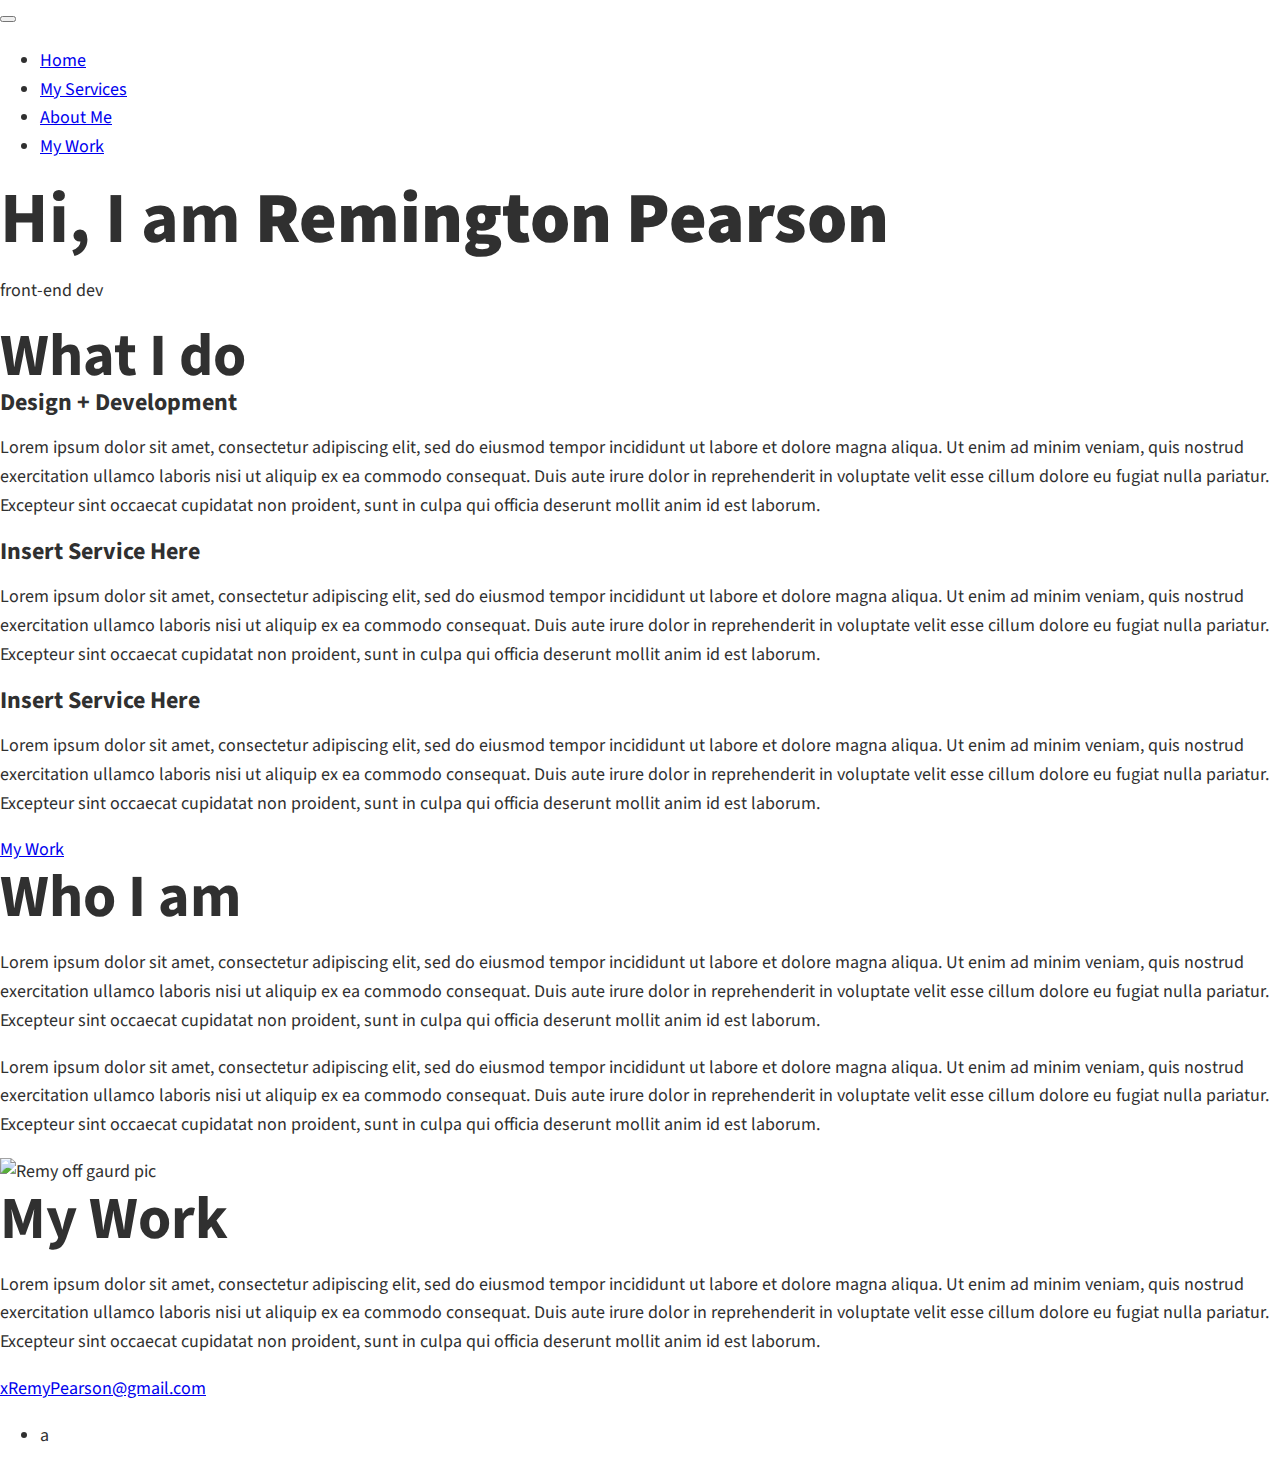
==== home.html @ 5f8028c1 "Setting up custom properties and general styles" ====
<!DOCTYPE html>
<html lang="en">
    <head>
        <meta charset="UTF-8">
        <meta name="viewport" content="width=device-width, initial-scale=1.0">
        <title>DevRemy Portfolio Website</title>
        <link rel="stylesheet" href="https://cdnjs.cloudflare.com/ajax/libs/normalize/7.0.0/normalize.min.css">
        <link rel="stylesheet" href="https://cdnjs.cloudflare.com/ajax/libs/font-awesome/5.11.2/css/all.css" intergrity="sha256-46qynGAkLSFpVbEBog43gvNhfr0j+BmwXdxFgVK/Kvc=" crossorigin="anonymous" />

        <link rel="preconnect" href="https://fonts.googleapis.com">
        <link rel="preconnect" href="https://fonts.gstatic.com" crossorigin>
        <link href="https://fonts.googleapis.com/css2?family=Source+Sans+Pro:wght@300&display=swap" rel="stylesheet">

        <link rel="stylesheet" href="css/styles.css">

    </head>
    <body>
        <header>
            <div class="logo">
                <img src="#" alt="">
            </div>
            <button class="nav-toggle" aria-label="toggle navigation">
                <span class="hamburger"></span>
            </button>
            <nav class="nav">
                <ul class="nav_list">
                    <li class="nav_item"><a href="#home" class="nav_link">Home</a></li>
                    <li class="nav_item"><a href="#services" class="nav_link">My Services</a></li>
                    <li class="nav_item"><a href="#about" class="nav_link">About Me</a></li>
                    <li class="nav_item"><a href="#work" class="nav_link">My Work</a></li>
                </ul>
            </nav>
        </header>

        <!-- Introduction -->
        <section class="intro" id="home">
            <h1 class="section_title section_title-intro">
                Hi, I am <strong>Remington Pearson</strong>
            </h1>
            <p class="section_subtitle-intro">front-end dev</p>
            <img src="#" alt="">
        </section>


        <!-- My Services -->
        <section class="services" id="services">
            <h2 class="section_title-services"> What I do</h2>
            <div class="services">
                <div class="service">
                    <h3>Design + Development</h3>
                    <p>Lorem ipsum dolor sit amet, consectetur adipiscing elit, sed do eiusmod tempor incididunt ut labore et dolore magna aliqua. Ut enim ad minim veniam, quis nostrud exercitation ullamco laboris nisi ut aliquip ex ea commodo consequat. Duis aute irure dolor in reprehenderit in voluptate velit esse cillum dolore eu fugiat nulla pariatur. Excepteur sint occaecat cupidatat non proident, sunt in culpa qui officia deserunt mollit anim id est laborum.</p>
                </div> <!-- / service -->

                <div class="service">
                    <h3>Insert Service Here</h3>
                    <p>Lorem ipsum dolor sit amet, consectetur adipiscing elit, sed do eiusmod tempor incididunt ut labore et dolore magna aliqua. Ut enim ad minim veniam, quis nostrud exercitation ullamco laboris nisi ut aliquip ex ea commodo consequat. Duis aute irure dolor in reprehenderit in voluptate velit esse cillum dolore eu fugiat nulla pariatur. Excepteur sint occaecat cupidatat non proident, sunt in culpa qui officia deserunt mollit anim id est laborum.</p>
                </div> <!-- / service -->

                <div class="service">
                    <h3>Insert Service Here</h3>
                    <p>Lorem ipsum dolor sit amet, consectetur adipiscing elit, sed do eiusmod tempor incididunt ut labore et dolore magna aliqua. Ut enim ad minim veniam, quis nostrud exercitation ullamco laboris nisi ut aliquip ex ea commodo consequat. Duis aute irure dolor in reprehenderit in voluptate velit esse cillum dolore eu fugiat nulla pariatur. Excepteur sint occaecat cupidatat non proident, sunt in culpa qui officia deserunt mollit anim id est laborum.</p>
                </div> <!-- / service -->
            </div> <!-- / services -->

            <a href="#work" class="btn">My Work</a>
        </section>


        <!-- About Me -->
        <section class="about-me" id="about">
            <h2 class="section_title-about">Who I am</h2>
            <p class="section_subtitle-about"></p>

            <div class="about-me_body">
                <p>Lorem ipsum dolor sit amet, consectetur adipiscing elit, sed do eiusmod tempor incididunt ut labore et dolore magna aliqua. Ut enim ad minim veniam, quis nostrud exercitation ullamco laboris nisi ut aliquip ex ea commodo consequat. Duis aute irure dolor in reprehenderit in voluptate velit esse cillum dolore eu fugiat nulla pariatur. Excepteur sint occaecat cupidatat non proident, sunt in culpa qui officia deserunt mollit anim id est laborum.</p>
                <p>Lorem ipsum dolor sit amet, consectetur adipiscing elit, sed do eiusmod tempor incididunt ut labore et dolore magna aliqua. Ut enim ad minim veniam, quis nostrud exercitation ullamco laboris nisi ut aliquip ex ea commodo consequat. Duis aute irure dolor in reprehenderit in voluptate velit esse cillum dolore eu fugiat nulla pariatur. Excepteur sint occaecat cupidatat non proident, sunt in culpa qui officia deserunt mollit anim id est laborum.</p>
            </div>

            <img src="#" alt="Remy off gaurd pic">
        </section>


        <!-- My Work-->
        <section class="my-work" id="work">
            <h2 class="section_title">My Work</h2>
            <p class="section_subtitle">Lorem ipsum dolor sit amet, consectetur adipiscing elit, sed do eiusmod tempor incididunt ut labore et dolore magna aliqua. Ut enim ad minim veniam, quis nostrud exercitation ullamco laboris nisi ut aliquip ex ea commodo consequat. Duis aute irure dolor in reprehenderit in voluptate velit esse cillum dolore eu fugiat nulla pariatur. Excepteur sint occaecat cupidatat non proident, sunt in culpa qui officia deserunt mollit anim id est laborum.</p>

            <div class="portfolio">
                <!-- Portfolio Item 01-->
                <a href="#" class="portfolio_item">
                    <img src="#" alt="" class="portfolio_img">
                </a>

                <!-- Portfolio Item 02-->
                <a href="#" class="portfolio_item">
                    <img src="#" alt="" class="portfolio_img">
                </a>

                <!-- Portfolio Item 03-->
                <a href="#" class="portfolio_item">
                    <img src="#" alt="" class="portfolio_img">
                </a>

                <!-- Portfolio Item 04-->
                <a href="#" class="portfolio_item">
                    <img src="#" alt="" class="portfolio_img">
                </a>

                <!-- Portfolio Item 03-->
                <a href="#" class="portfolio_item">
                    <img src="#" alt="" class="portfolio_img">
                </a>

                <!-- Portfolio Item 04-->
                <a href="#" class="portfolio_item">
                    <img src="#" alt="" class="portfolio_img">
                </a>

                <!-- Portfolio Item 05-->
                <a href="#" class="portfolio_item">
                    <img src="#" alt="" class="portfolio_img">
                </a>

                <!-- Portfolio Item 06-->
                <a href="#" class="portfolio_item">
                    <img src="#" alt="" class="portfolio_img">
                </a>

                <!-- Portfolio Item 07-->
                <a href="#" class="portfolio_item">
                    <img src="#" alt="" class="portfolio_img">
                </a>

                <!-- Portfolio Item 08-->
                <a href="#" class="portfolio_item">
                    <img src="#" alt="" class="portfolio_img">
                </a>

                <!-- Portfolio Item 09-->
                <a href="#" class="portfolio_item">
                    <img src="#" alt="" class="portfolio_img">
                </a>

                <!-- Portfolio Item 10-->
                <a href="#" class="portfolio_item">
                    <img src="#" alt="" class="portfolio_img">
                </a>
            </div>
        </section>


        <footer>
            <a href="mailto:xRemyPearson@gmail.com" class="footer_link">xRemyPearson@gmail.com</a>
            <ul class="social-list">
                <li class="social-list_item"><a class="social-list_link" href="https://github.com"></a>a</li>
            </ul>
        </footer>


    </body>
</html>
---- css/styles.css ----
*,
*::before,
*::after{
    box-sizing: border-box;
}


/* Custom Properties */
:root {
    --ff-primary: 'Source Sans Pro', sans-serif;
    --ff-secondary: 'Source Code Pro', monospace;

    --fw-reg: 300;
    --fw-bold: 900;

    --clr-light: #fff;
    --clr-dark: #303030;
    --clr-accent: #16e0bd;

    --fs-h1:3rem;
    --fs-h2: 2.25rem;
    --fs-h3: 1.25rem;
    --fs-body: 1rem;
}

@media (min-width: 800px) {
    :root {
        --fs-h1: 4.5rem;
        --fs-h2: 3.75rem;
        --fs-h3: 1.5rem;
        --fs-body: 1.125rem;

    }
}

/* General Styles */

body { 
    background: var(--clr-light);
    color: var(--clr-dark);
    margin: 0;
    font-family: var(--ff-primary);
    font-size: var(--fs-body);
    line-height: 1.6;
}

img {
    display: block;
    max-width: 100%;
}

/* Typography */

h1,
h2,
h3 {
    line-height: 1.1;
    margin: 0;
}

h1 { font-size: var(--fs-h1) }
h2 { font-size: var(--fs-h2) }
h3 { font-size: var(--fs-h3) }
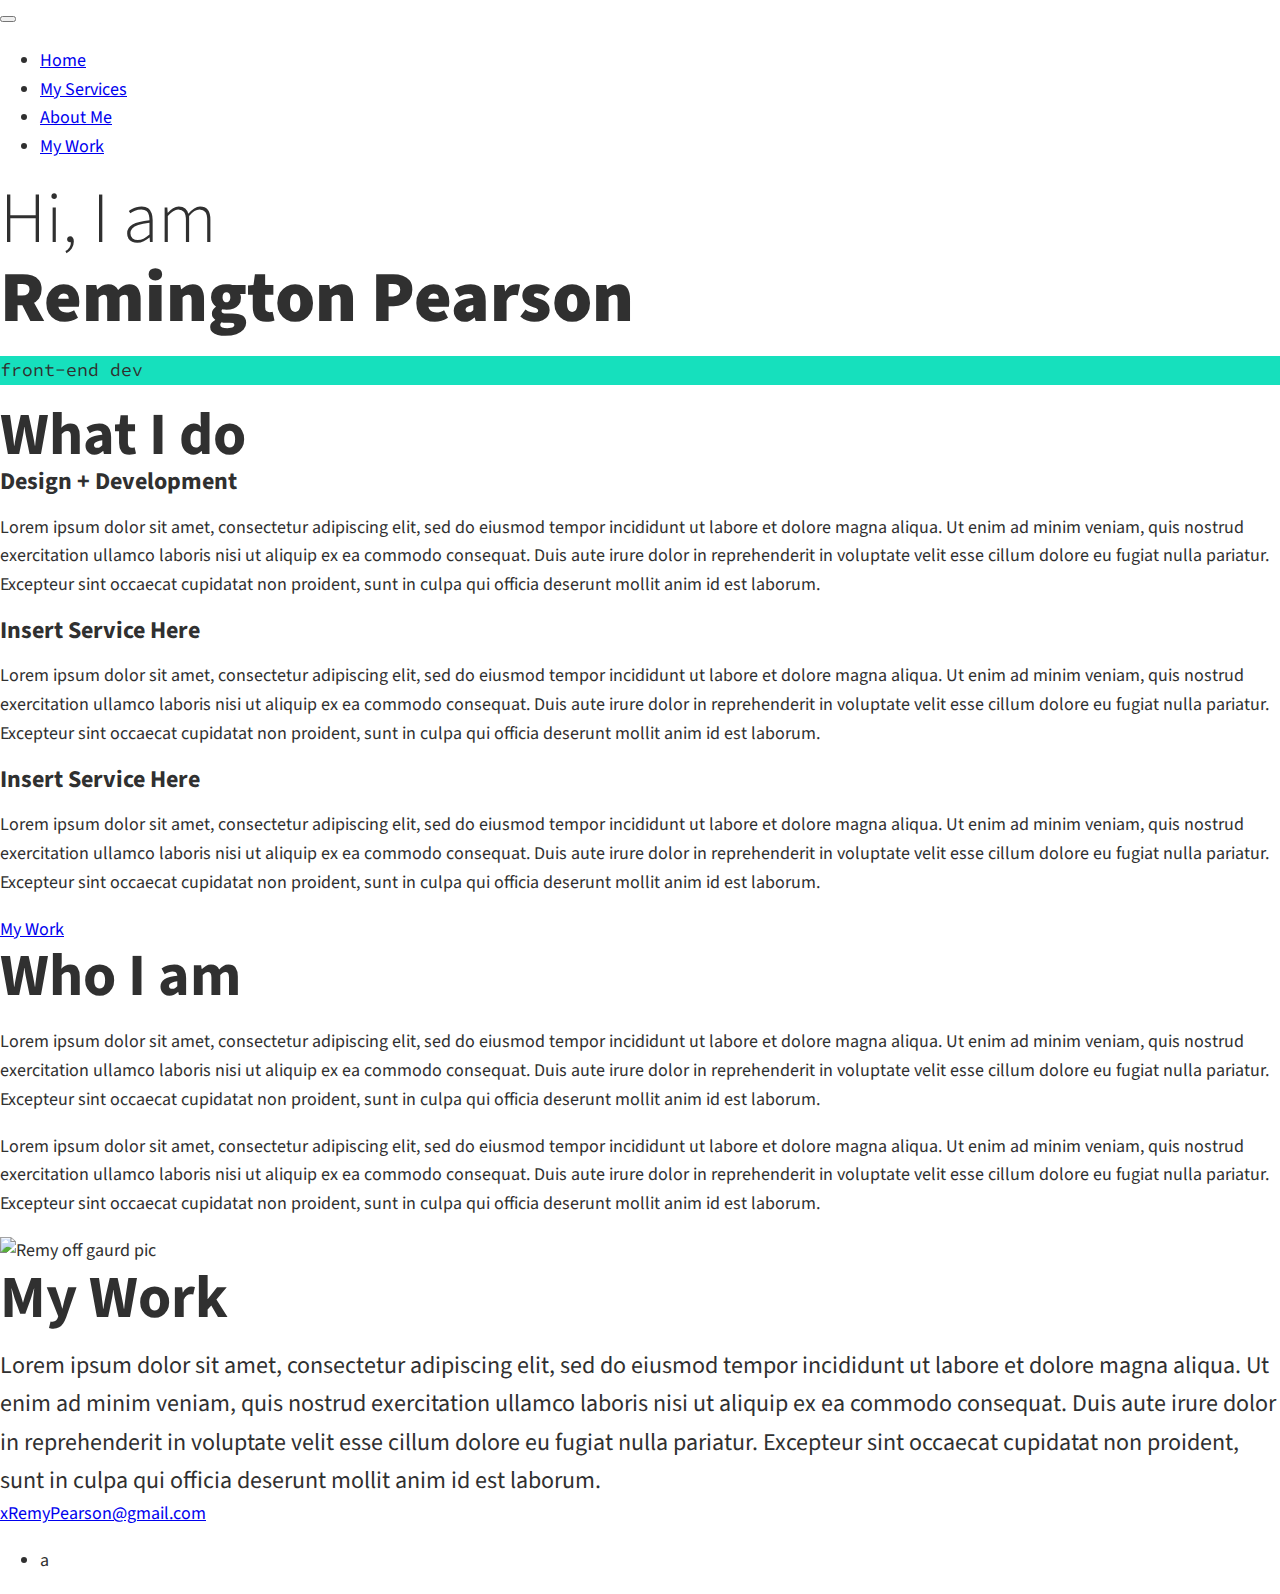
==== commit b41fff4e: "Styling the titles and subtitles" ====
--- a/home.html
+++ b/home.html
@@ -9,7 +9,7 @@
 
         <link rel="preconnect" href="https://fonts.googleapis.com">
         <link rel="preconnect" href="https://fonts.gstatic.com" crossorigin>
-        <link href="https://fonts.googleapis.com/css2?family=Source+Sans+Pro:wght@300&display=swap" rel="stylesheet">
+        <link href="https://fonts.googleapis.com/css2?family=Source+Code+Pro:400,900|Source+Sans+Pro:300,900&display=swap" rel="stylesheet">
 
         <link rel="stylesheet" href="css/styles.css">
 
--- a/css/styles.css
+++ b/css/styles.css
@@ -49,6 +49,11 @@
     max-width: 100%;
 }
 
+strong { 
+    font-weight: var(--fw-bold); 
+}
+
+
 /* Typography */
 
 h1,
@@ -60,4 +65,28 @@
 
 h1 { font-size: var(--fs-h1) }
 h2 { font-size: var(--fs-h2) }
-h3 { font-size: var(--fs-h3) }+h3 { font-size: var(--fs-h3) }
+
+
+.section_title {
+    margin-bottom: .25em;
+}
+
+.section_title-intro {
+    font-weight: var(--fw-reg);
+}
+
+.section_title-intro strong {
+    display: block;
+}
+
+.section_subtitle {
+    margin: 0;
+    font-size: var(--fs-h3);
+}
+
+.section_subtitle-intro,
+.section_subtitle-about {
+    background: var(--clr-accent);
+    font-family: var(--ff-secondary);
+}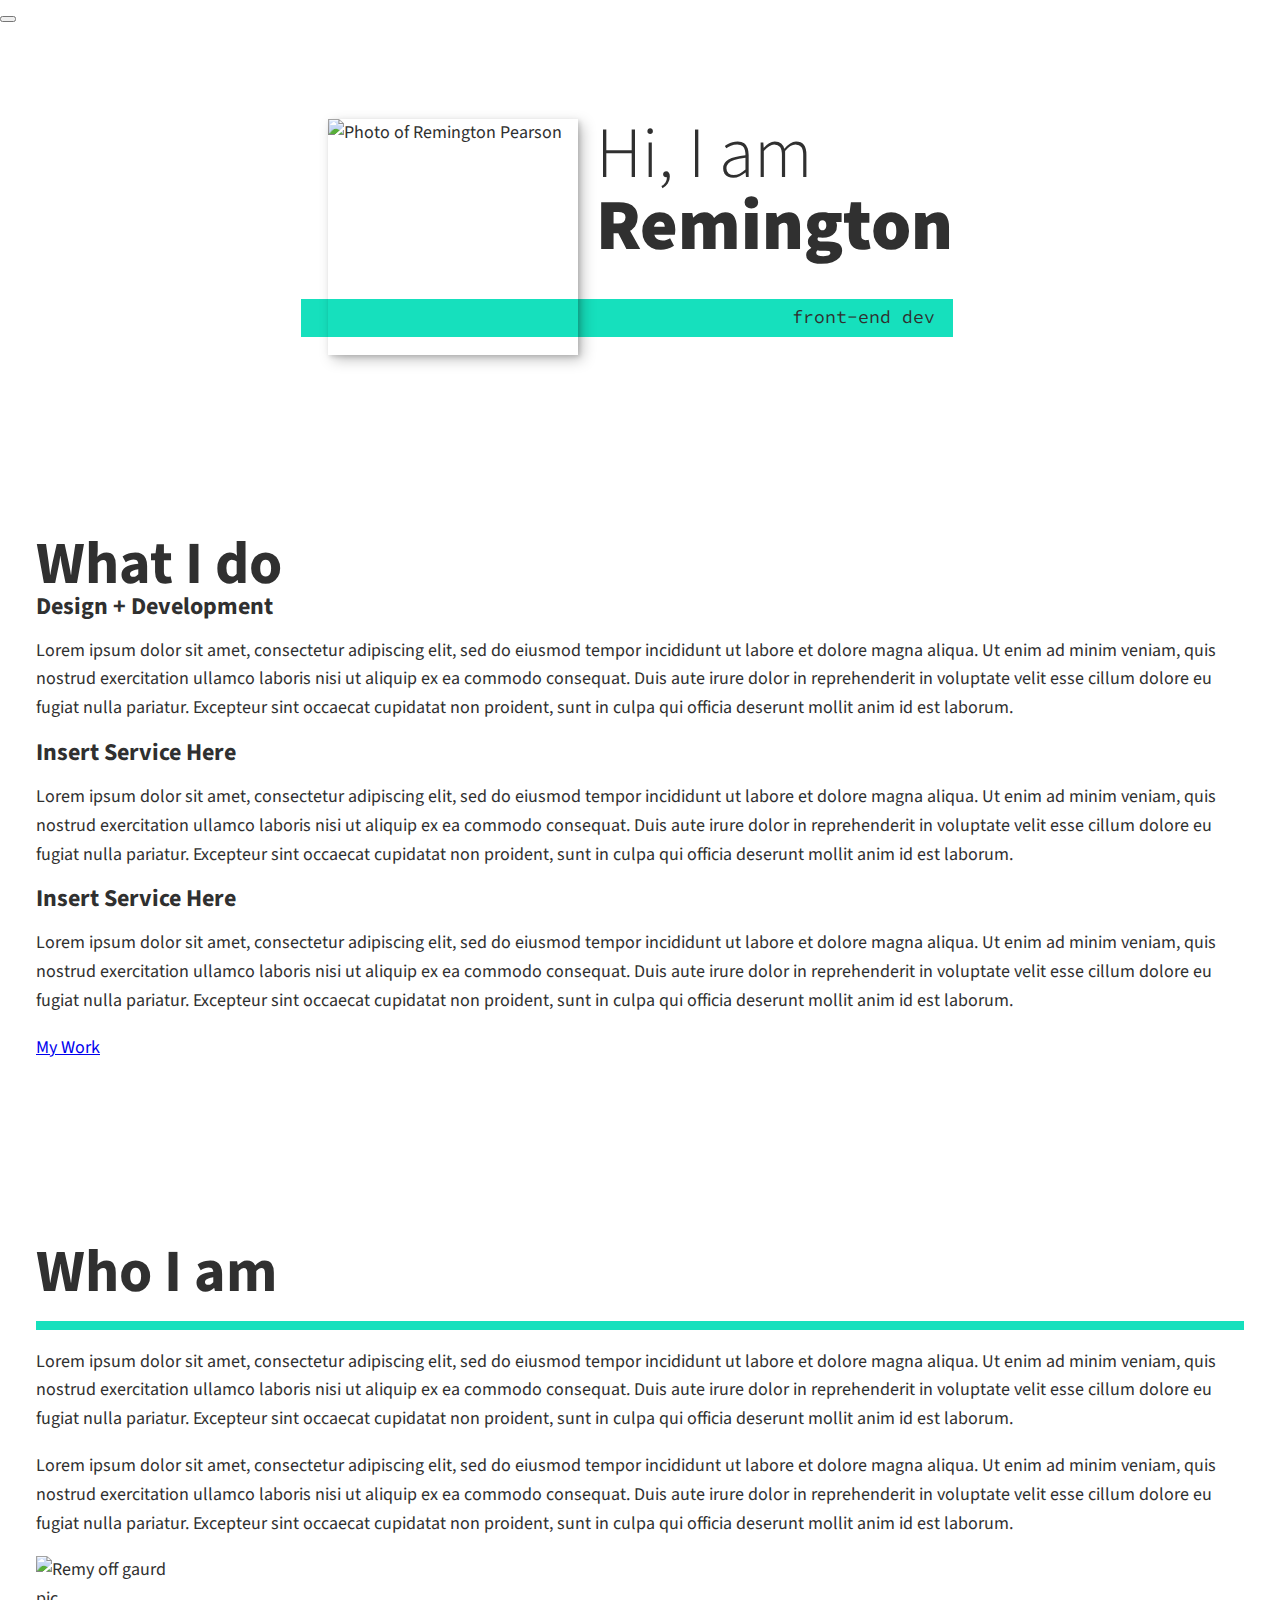
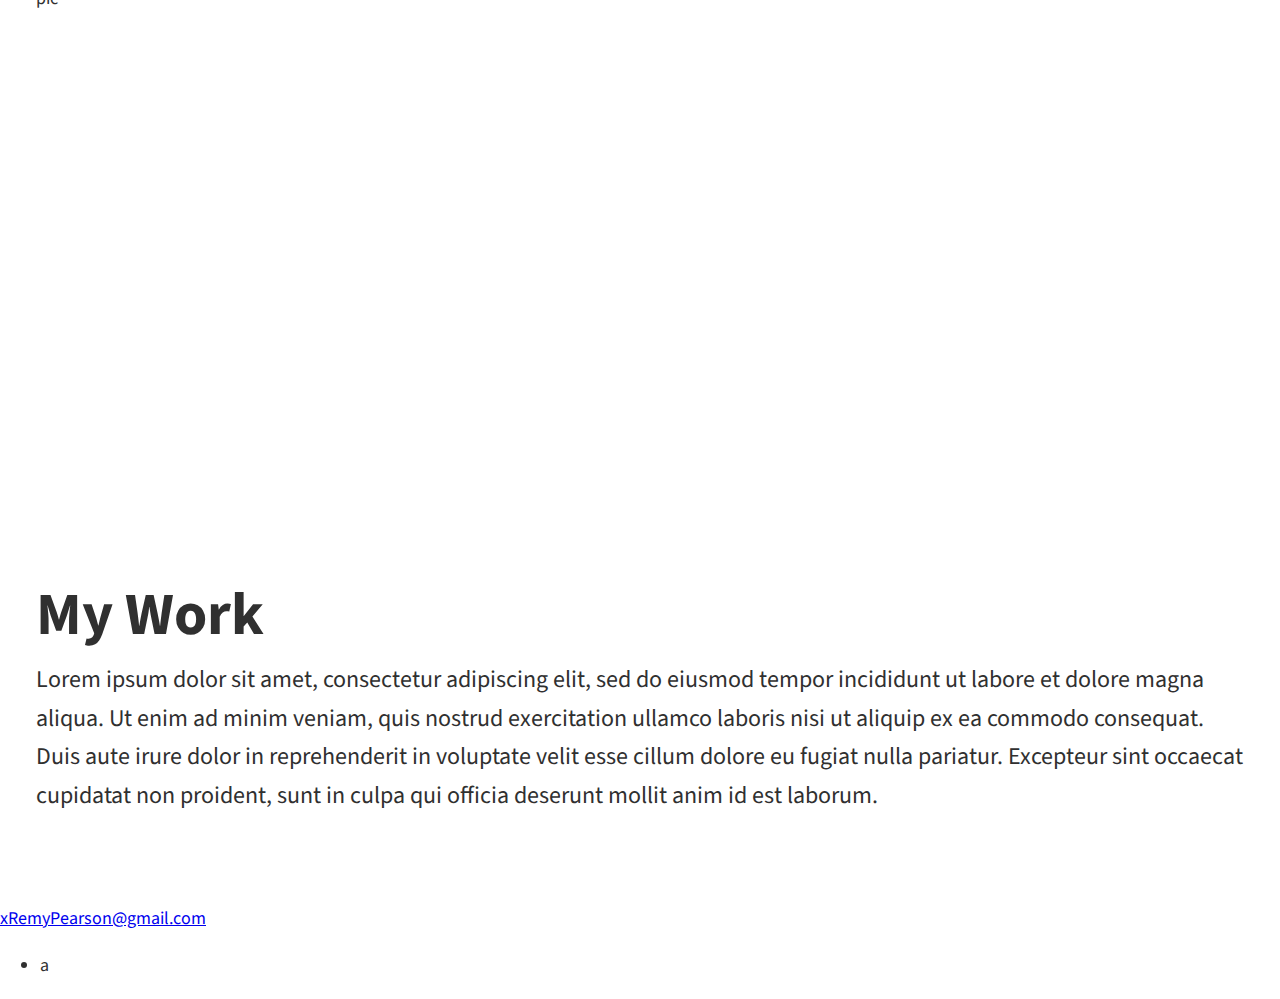
==== commit 8002d761: "Set up the intro section. Added some assets (pictures)" ====
--- a/home.html
+++ b/home.html
@@ -35,10 +35,10 @@
         <!-- Introduction -->
         <section class="intro" id="home">
             <h1 class="section_title section_title-intro">
-                Hi, I am <strong>Remington Pearson</strong>
+                Hi, I am <strong>Remington</strong>
             </h1>
             <p class="section_subtitle-intro">front-end dev</p>
-            <img src="#" alt="">
+            <img class="intro_img" src="C:\Users\Phyli\OneDrive\Desktop\myPortfolio\portfolioWebsite\assets\IMG_5580_cropped.JPG" alt="Photo of Remington Pearson">
         </section>
 
 
@@ -76,7 +76,7 @@
                 <p>Lorem ipsum dolor sit amet, consectetur adipiscing elit, sed do eiusmod tempor incididunt ut labore et dolore magna aliqua. Ut enim ad minim veniam, quis nostrud exercitation ullamco laboris nisi ut aliquip ex ea commodo consequat. Duis aute irure dolor in reprehenderit in voluptate velit esse cillum dolore eu fugiat nulla pariatur. Excepteur sint occaecat cupidatat non proident, sunt in culpa qui officia deserunt mollit anim id est laborum.</p>
             </div>
 
-            <img src="#" alt="Remy off gaurd pic">
+            <img src="C:\Users\Phyli\OneDrive\Desktop\myPortfolio\portfolioWebsite\assets\IMG_5581.JPG" height="450" width="150" alt="Remy off gaurd pic">
         </section>
 
 
--- a/css/styles.css
+++ b/css/styles.css
@@ -17,10 +17,13 @@
     --clr-dark: #303030;
     --clr-accent: #16e0bd;
 
-    --fs-h1:3rem;
+    --fs-h1: 3rem;
     --fs-h2: 2.25rem;
     --fs-h3: 1.25rem;
     --fs-body: 1rem;
+
+    --bs: 0.25em 0.25em 0.75em rgba(0,0,0,.25),
+    0.125em 0.125em 0.25em rgba(0,0,0,.15);
 }
 
 @media (min-width: 800px) {
@@ -44,9 +47,15 @@
     line-height: 1.6;
 }
 
+section {
+    padding: 5em 2em;
+}
+
 img {
     display: block;
     max-width: 100%;
+    position: relative;
+    z-index: 2;
 }
 
 strong { 
@@ -59,7 +68,7 @@
 h1,
 h2,
 h3 {
-    line-height: 1.1;
+    line-height: 1;
     margin: 0;
 }
 
@@ -88,5 +97,53 @@
 .section_subtitle-intro,
 .section_subtitle-about {
     background: var(--clr-accent);
+    padding: .25em 1em;
     font-family: var(--ff-secondary);
+    margin-bottom: 1em;
+}
+
+/*Header*/
+
+nav { display: none; }
+
+/* Intro Section */
+
+.intro {
+    position: relative;
+}
+
+.intro_img {
+    box-shadow: var(--bs);
+}
+
+.section_subtitle-intro {
+    display: inline-block;
+}
+
+@media (min-width: 600px) {
+    .intro {
+        display: grid;
+        width: min-content;
+        margin: 0 auto;
+        grid-column-gap: 1em;
+        grid-template-areas:
+            "img title"
+            "img subtitle";
+        grid-template-columns: min-content max-content;
+
+    }
+    .intro_img {
+        grid-area: img;
+        min-width: 250px;
+    }
+
+    .section_subtitle-intro {
+        align-self: start;
+        grid-column: -1 / 1;
+        grid-row: 2;
+        text-align: right;
+        position: relative;
+        left: -1.5em;
+        width: calc(100% + 1.5em);
+    }
 }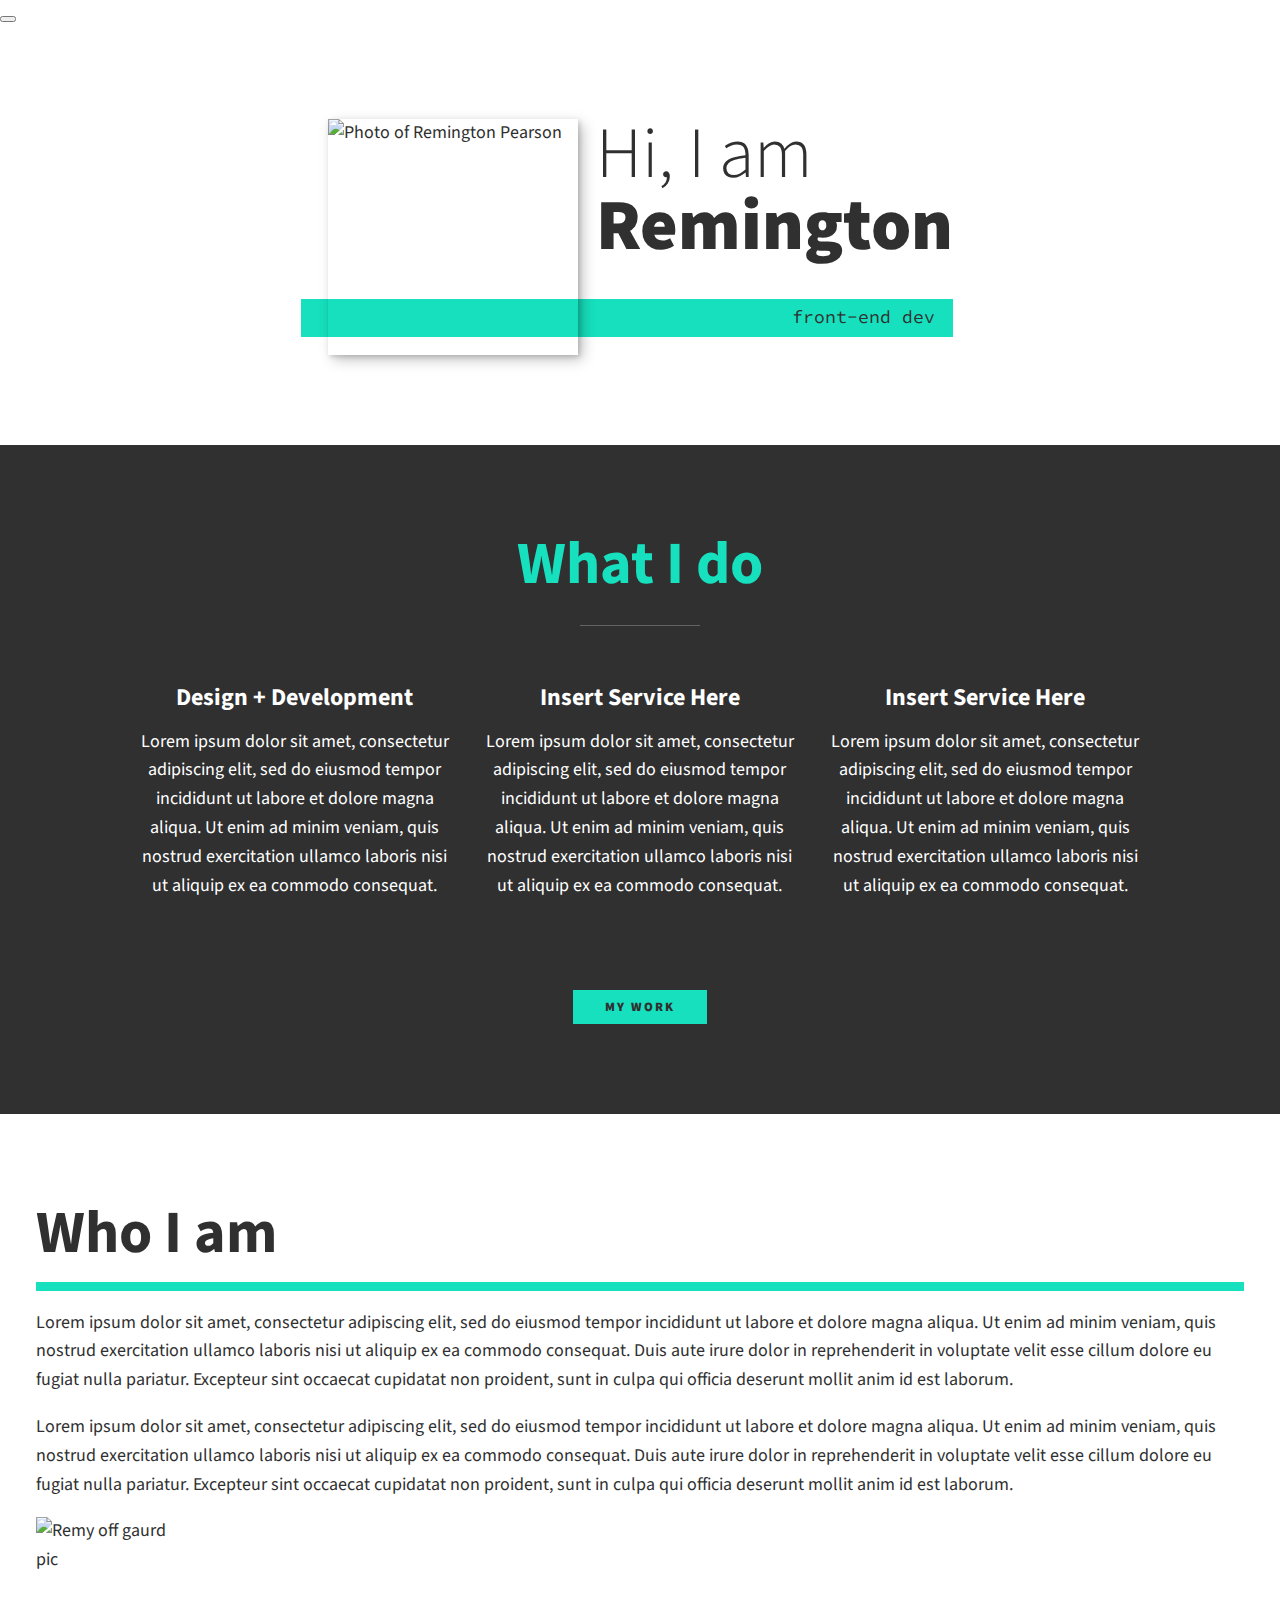
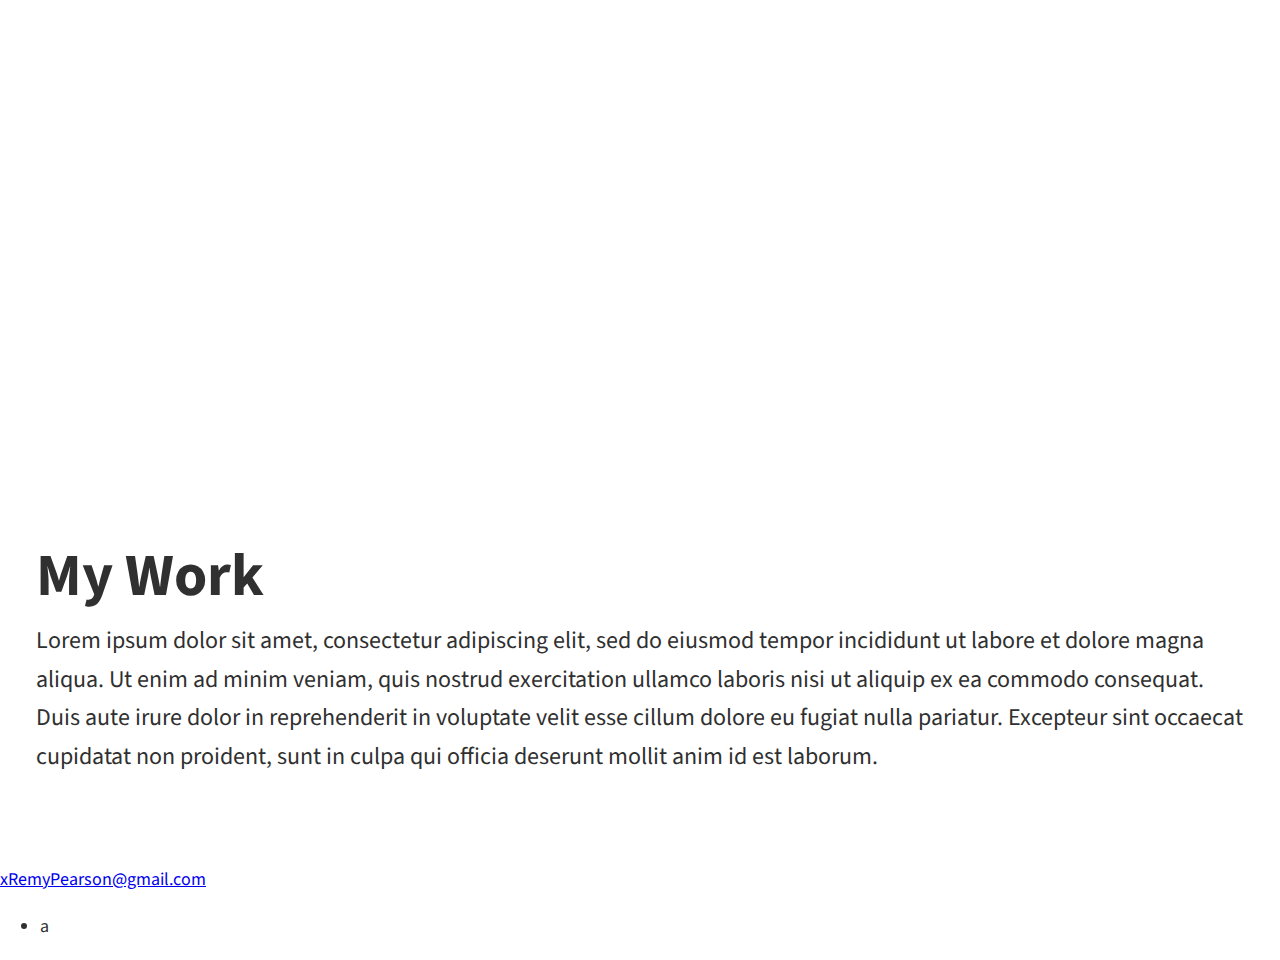
==== commit 151de34e: "Styling the services section and few adjustments to home.html" ====
--- a/home.html
+++ b/home.html
@@ -43,22 +43,22 @@
 
 
         <!-- My Services -->
-        <section class="services" id="services">
+        <section class="my-services" id="services">
             <h2 class="section_title-services"> What I do</h2>
             <div class="services">
                 <div class="service">
                     <h3>Design + Development</h3>
-                    <p>Lorem ipsum dolor sit amet, consectetur adipiscing elit, sed do eiusmod tempor incididunt ut labore et dolore magna aliqua. Ut enim ad minim veniam, quis nostrud exercitation ullamco laboris nisi ut aliquip ex ea commodo consequat. Duis aute irure dolor in reprehenderit in voluptate velit esse cillum dolore eu fugiat nulla pariatur. Excepteur sint occaecat cupidatat non proident, sunt in culpa qui officia deserunt mollit anim id est laborum.</p>
+                    <p>Lorem ipsum dolor sit amet, consectetur adipiscing elit, sed do eiusmod tempor incididunt ut labore et dolore magna aliqua. Ut enim ad minim veniam, quis nostrud exercitation ullamco laboris nisi ut aliquip ex ea commodo consequat.</p>
                 </div> <!-- / service -->
 
                 <div class="service">
                     <h3>Insert Service Here</h3>
-                    <p>Lorem ipsum dolor sit amet, consectetur adipiscing elit, sed do eiusmod tempor incididunt ut labore et dolore magna aliqua. Ut enim ad minim veniam, quis nostrud exercitation ullamco laboris nisi ut aliquip ex ea commodo consequat. Duis aute irure dolor in reprehenderit in voluptate velit esse cillum dolore eu fugiat nulla pariatur. Excepteur sint occaecat cupidatat non proident, sunt in culpa qui officia deserunt mollit anim id est laborum.</p>
+                    <p>Lorem ipsum dolor sit amet, consectetur adipiscing elit, sed do eiusmod tempor incididunt ut labore et dolore magna aliqua. Ut enim ad minim veniam, quis nostrud exercitation ullamco laboris nisi ut aliquip ex ea commodo consequat.</p>
                 </div> <!-- / service -->
 
                 <div class="service">
                     <h3>Insert Service Here</h3>
-                    <p>Lorem ipsum dolor sit amet, consectetur adipiscing elit, sed do eiusmod tempor incididunt ut labore et dolore magna aliqua. Ut enim ad minim veniam, quis nostrud exercitation ullamco laboris nisi ut aliquip ex ea commodo consequat. Duis aute irure dolor in reprehenderit in voluptate velit esse cillum dolore eu fugiat nulla pariatur. Excepteur sint occaecat cupidatat non proident, sunt in culpa qui officia deserunt mollit anim id est laborum.</p>
+                    <p>Lorem ipsum dolor sit amet, consectetur adipiscing elit, sed do eiusmod tempor incididunt ut labore et dolore magna aliqua. Ut enim ad minim veniam, quis nostrud exercitation ullamco laboris nisi ut aliquip ex ea commodo consequat.</p>
                 </div> <!-- / service -->
             </div> <!-- / services -->
 
--- a/css/styles.css
+++ b/css/styles.css
@@ -62,6 +62,30 @@
     font-weight: var(--fw-bold); 
 }
 
+:focus {
+    outline: 3px solid var(--clr-accent);
+    outline-offset: 3px;
+}
+
+/* Button */
+
+.btn {
+    display: inline-block;
+    padding: .5em 2.5em;
+    background: var(--clr-accent);
+    color: var(--clr-dark);
+    text-decoration: none;
+    cursor: pointer;
+    font-size: .8rem;
+    text-transform: uppercase;
+    letter-spacing: 2px;
+    font-weight: var(--fw-bold);
+    transition: transform 200ms ease-in-out;
+}
+
+.btn:hover {
+    transform: scale(1.1);
+}
 
 /* Typography */
 
@@ -146,4 +170,53 @@
         left: -1.5em;
         width: calc(100% + 1.5em);
     }
+}
+
+
+/* My services section */
+.my-services {
+    background-color: var(--clr-dark);
+    background-image: url(C:/Users/Phyli/OneDrive/Desktop/myPortfolio/portfolioWebsite/assets/work_desk_background.jpg);
+    background-size: cover;
+    background-blend-mode: multiply;
+    color: var(--clr-light);
+    text-align: center;
+}
+
+.section_title-services {
+    color: var(--clr-accent);
+    position: relative;
+}
+
+.section_title-services::after {
+    content: '';
+    display: block;
+    width: 2em;
+    height: 1px;
+    margin: 0.5em auto 1em;
+    background: var(--clr-light);
+    opacity: 0.25;
+}
+
+.services {
+    margin-bottom: 4em;
+}
+
+.service {
+    max-width: 500px;
+    margin: 0 auto;
+    
+}
+
+@media (min-width: 800px) {
+    .services {
+        display: flex;
+        max-width: 1000px;
+        margin-left: auto;
+        margin-right: auto;
+    }
+
+    .service + .service {
+        margin-left: 2em;
+    }
 }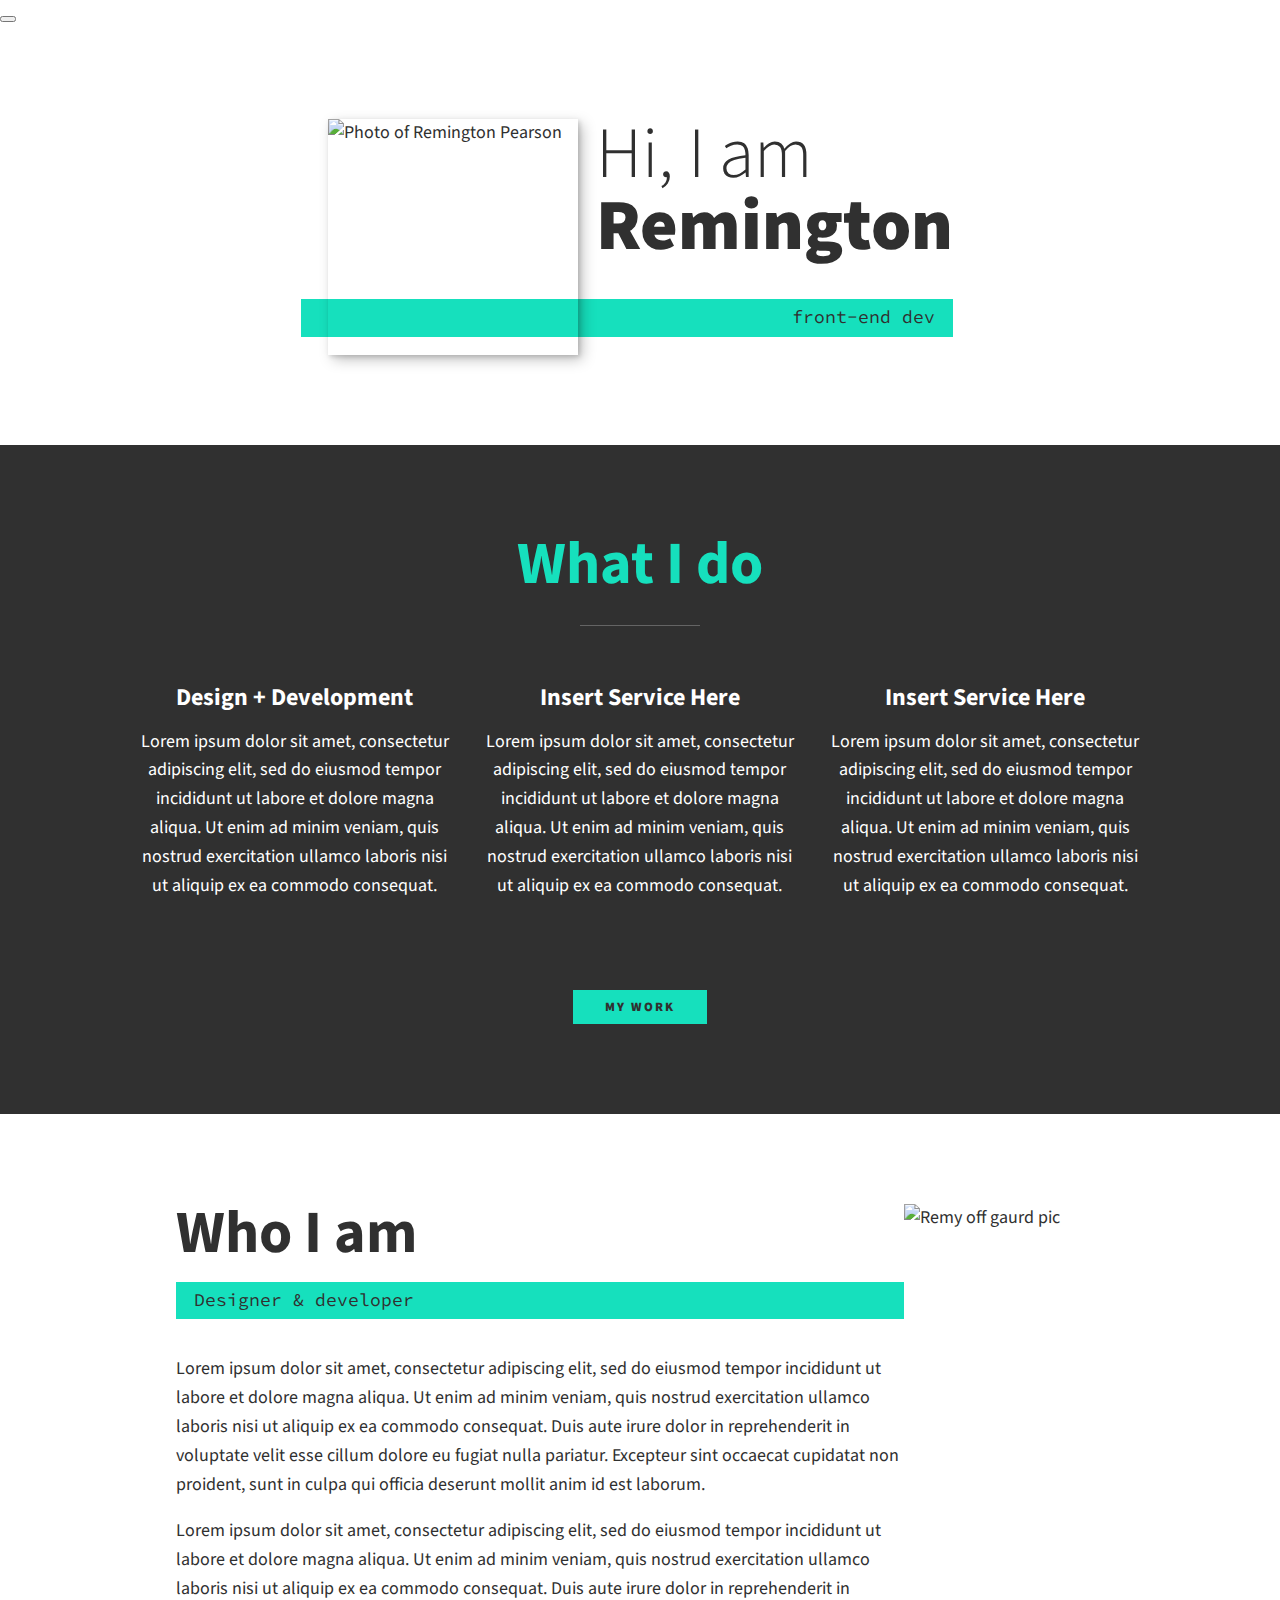
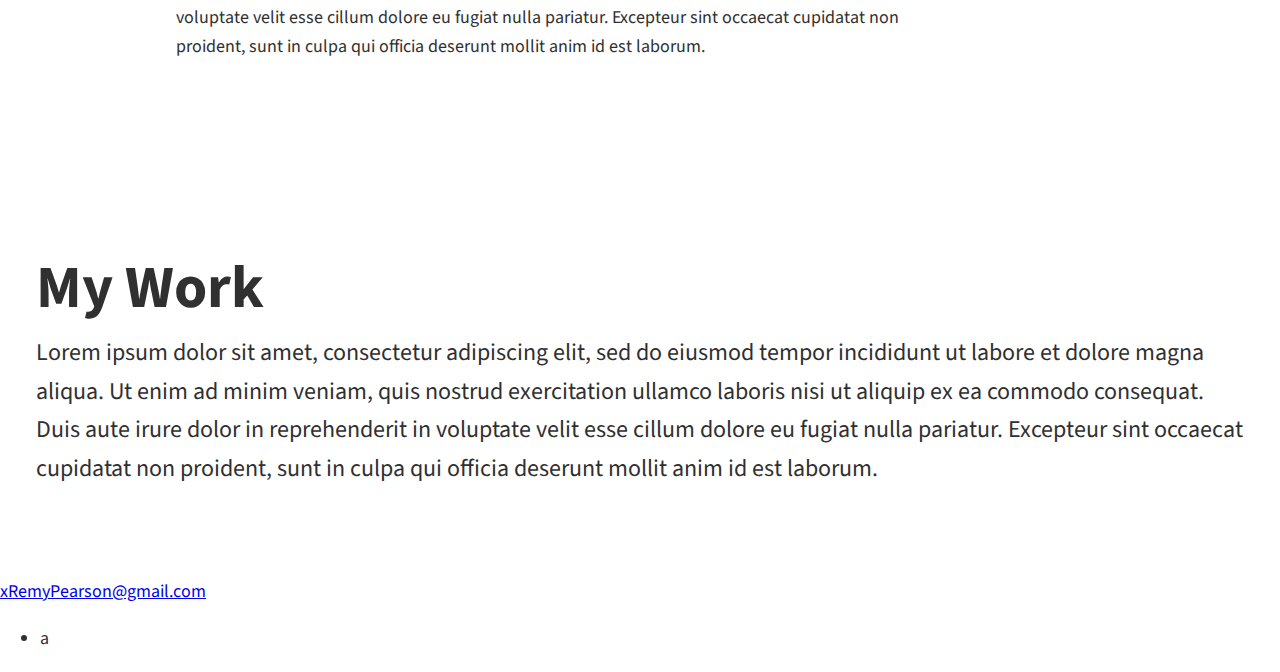
==== commit aedb4362: "Started styling the about me section" ====
--- a/home.html
+++ b/home.html
@@ -69,14 +69,14 @@
         <!-- About Me -->
         <section class="about-me" id="about">
             <h2 class="section_title-about">Who I am</h2>
-            <p class="section_subtitle-about"></p>
+            <p class="section_subtitle-about">Designer & developer</p>
 
             <div class="about-me_body">
                 <p>Lorem ipsum dolor sit amet, consectetur adipiscing elit, sed do eiusmod tempor incididunt ut labore et dolore magna aliqua. Ut enim ad minim veniam, quis nostrud exercitation ullamco laboris nisi ut aliquip ex ea commodo consequat. Duis aute irure dolor in reprehenderit in voluptate velit esse cillum dolore eu fugiat nulla pariatur. Excepteur sint occaecat cupidatat non proident, sunt in culpa qui officia deserunt mollit anim id est laborum.</p>
                 <p>Lorem ipsum dolor sit amet, consectetur adipiscing elit, sed do eiusmod tempor incididunt ut labore et dolore magna aliqua. Ut enim ad minim veniam, quis nostrud exercitation ullamco laboris nisi ut aliquip ex ea commodo consequat. Duis aute irure dolor in reprehenderit in voluptate velit esse cillum dolore eu fugiat nulla pariatur. Excepteur sint occaecat cupidatat non proident, sunt in culpa qui officia deserunt mollit anim id est laborum.</p>
             </div>
 
-            <img src="C:\Users\Phyli\OneDrive\Desktop\myPortfolio\portfolioWebsite\assets\IMG_5581.JPG" height="450" width="150" alt="Remy off gaurd pic">
+            <img src="C:\Users\Phyli\OneDrive\Desktop\myPortfolio\portfolioWebsite\assets\IMG_5581_cropped.JPG"  alt="Remy off gaurd pic" class="about-me_img">
         </section>
 
 
--- a/css/styles.css
+++ b/css/styles.css
@@ -219,4 +219,29 @@
     .service + .service {
         margin-left: 2em;
     }
+}
+
+.about-me {
+    max-width: 1000px;
+    margin: 0 auto;
+}
+
+@media (min-width: 600px) {
+    .about-me {
+        display: grid;
+        grid-template-columns: 1fr 200px;
+        grid-template-areas:
+        "title img"
+        "subtitle img"
+        "text img";
+
+    }
+
+    .section_title-about {
+        grid-area: title;
+    }
+
+    .about-me_img {
+        grid-area: img;
+    }
 }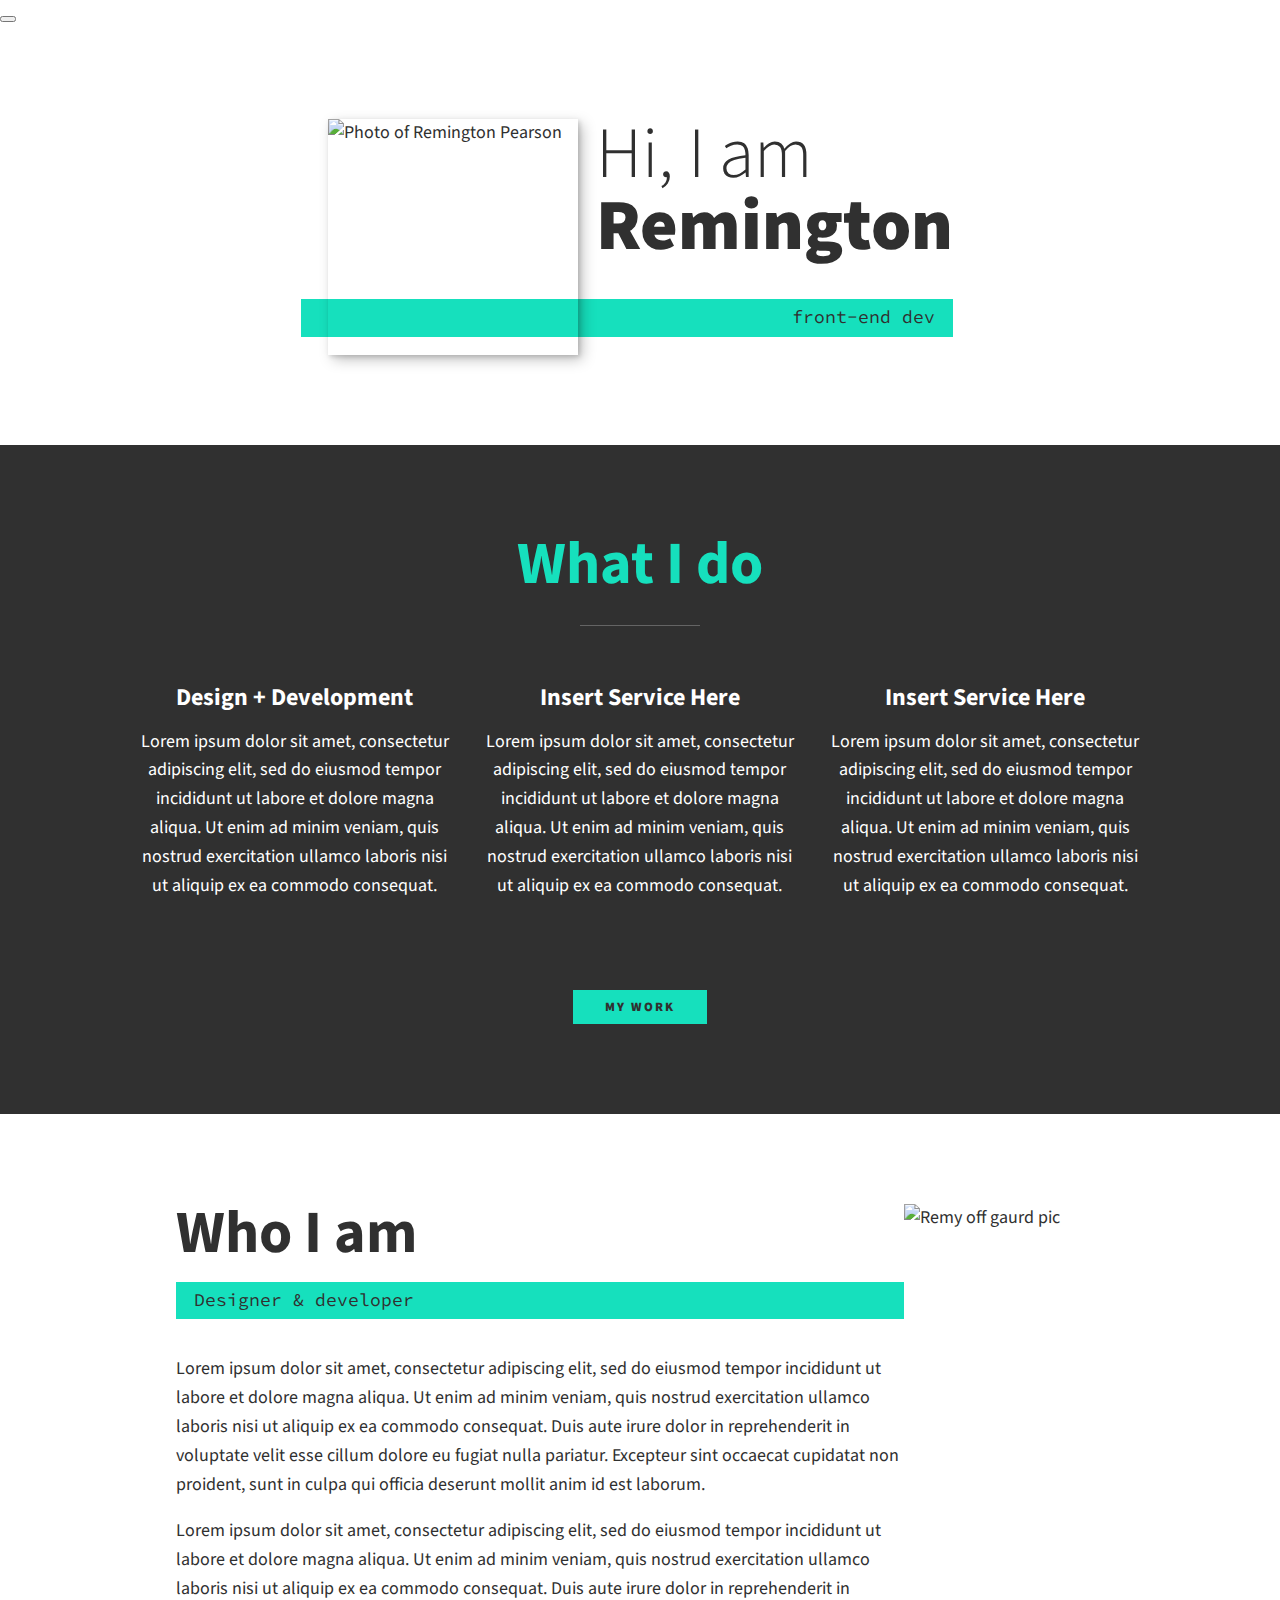
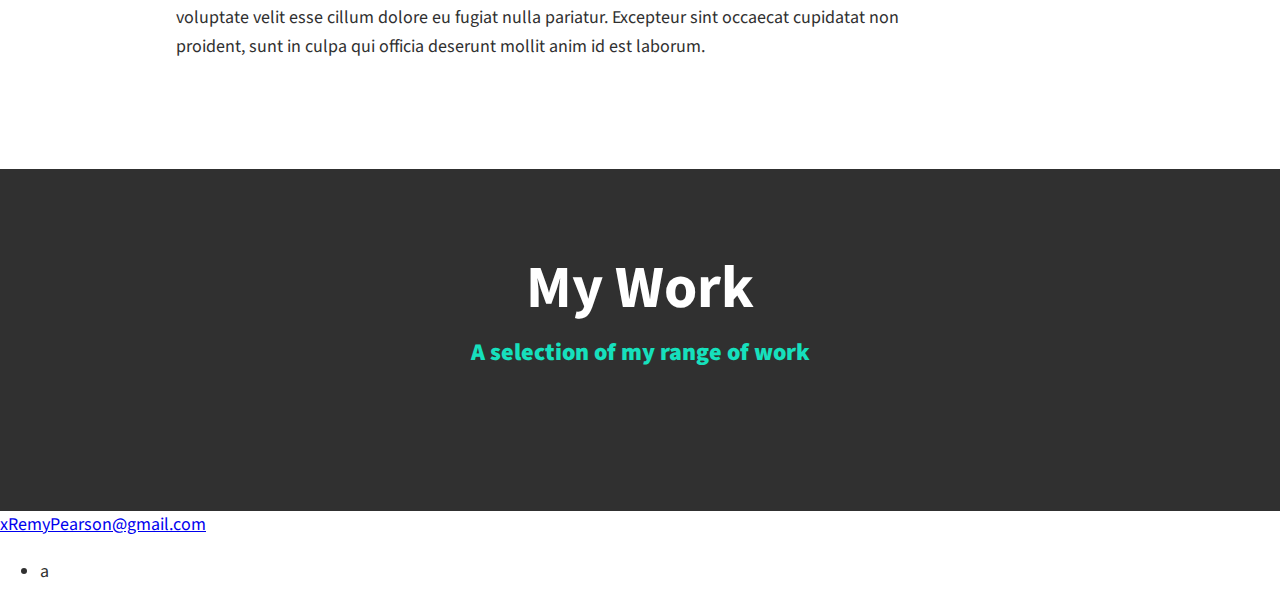
==== commit 1ba4a1c2: "Styled the mywork section" ====
--- a/home.html
+++ b/home.html
@@ -82,8 +82,8 @@
 
         <!-- My Work-->
         <section class="my-work" id="work">
-            <h2 class="section_title">My Work</h2>
-            <p class="section_subtitle">Lorem ipsum dolor sit amet, consectetur adipiscing elit, sed do eiusmod tempor incididunt ut labore et dolore magna aliqua. Ut enim ad minim veniam, quis nostrud exercitation ullamco laboris nisi ut aliquip ex ea commodo consequat. Duis aute irure dolor in reprehenderit in voluptate velit esse cillum dolore eu fugiat nulla pariatur. Excepteur sint occaecat cupidatat non proident, sunt in culpa qui officia deserunt mollit anim id est laborum.</p>
+            <h2 class="section_title section_title-work">My Work</h2>
+            <p class="section_subtitle section_subtitle-work">A selection of my range of work</p>
 
             <div class="portfolio">
                 <!-- Portfolio Item 01-->
--- a/css/styles.css
+++ b/css/styles.css
@@ -244,4 +244,48 @@
     .about-me_img {
         grid-area: img;
     }
+}
+
+
+
+/* My work section */
+
+.my-work {
+    background-color: var(--clr-dark);
+    color: var(--clr-light);
+    text-align: center;
+
+}
+
+.section_subtitle-work {
+    color: var(--clr-accent);
+    font-weight: var(--fw-bold);
+    margin-bottom: 2em;
+}
+
+.portfolio {
+    display: grid;
+    grid-template-columns: repeat(auto-fit, minmax(300px,1fr));
+}
+
+.portfolio_item {
+    background: var(--clr-accent);
+    overflow: hidden;
+}
+
+.portfolio_img {
+    transition: 
+        transform 750ms cubic-bezier(.5, 0, .5, 1),
+        opacity 250ms linear;
+}
+
+.portfolio_item:focus {
+    position: relative;
+    z-index: 2;
+}
+
+.portfolio_img:hover,
+.portfolio_item:focus .portolio_img{
+    transform: scale(1.2);
+    opacity: .75;
 }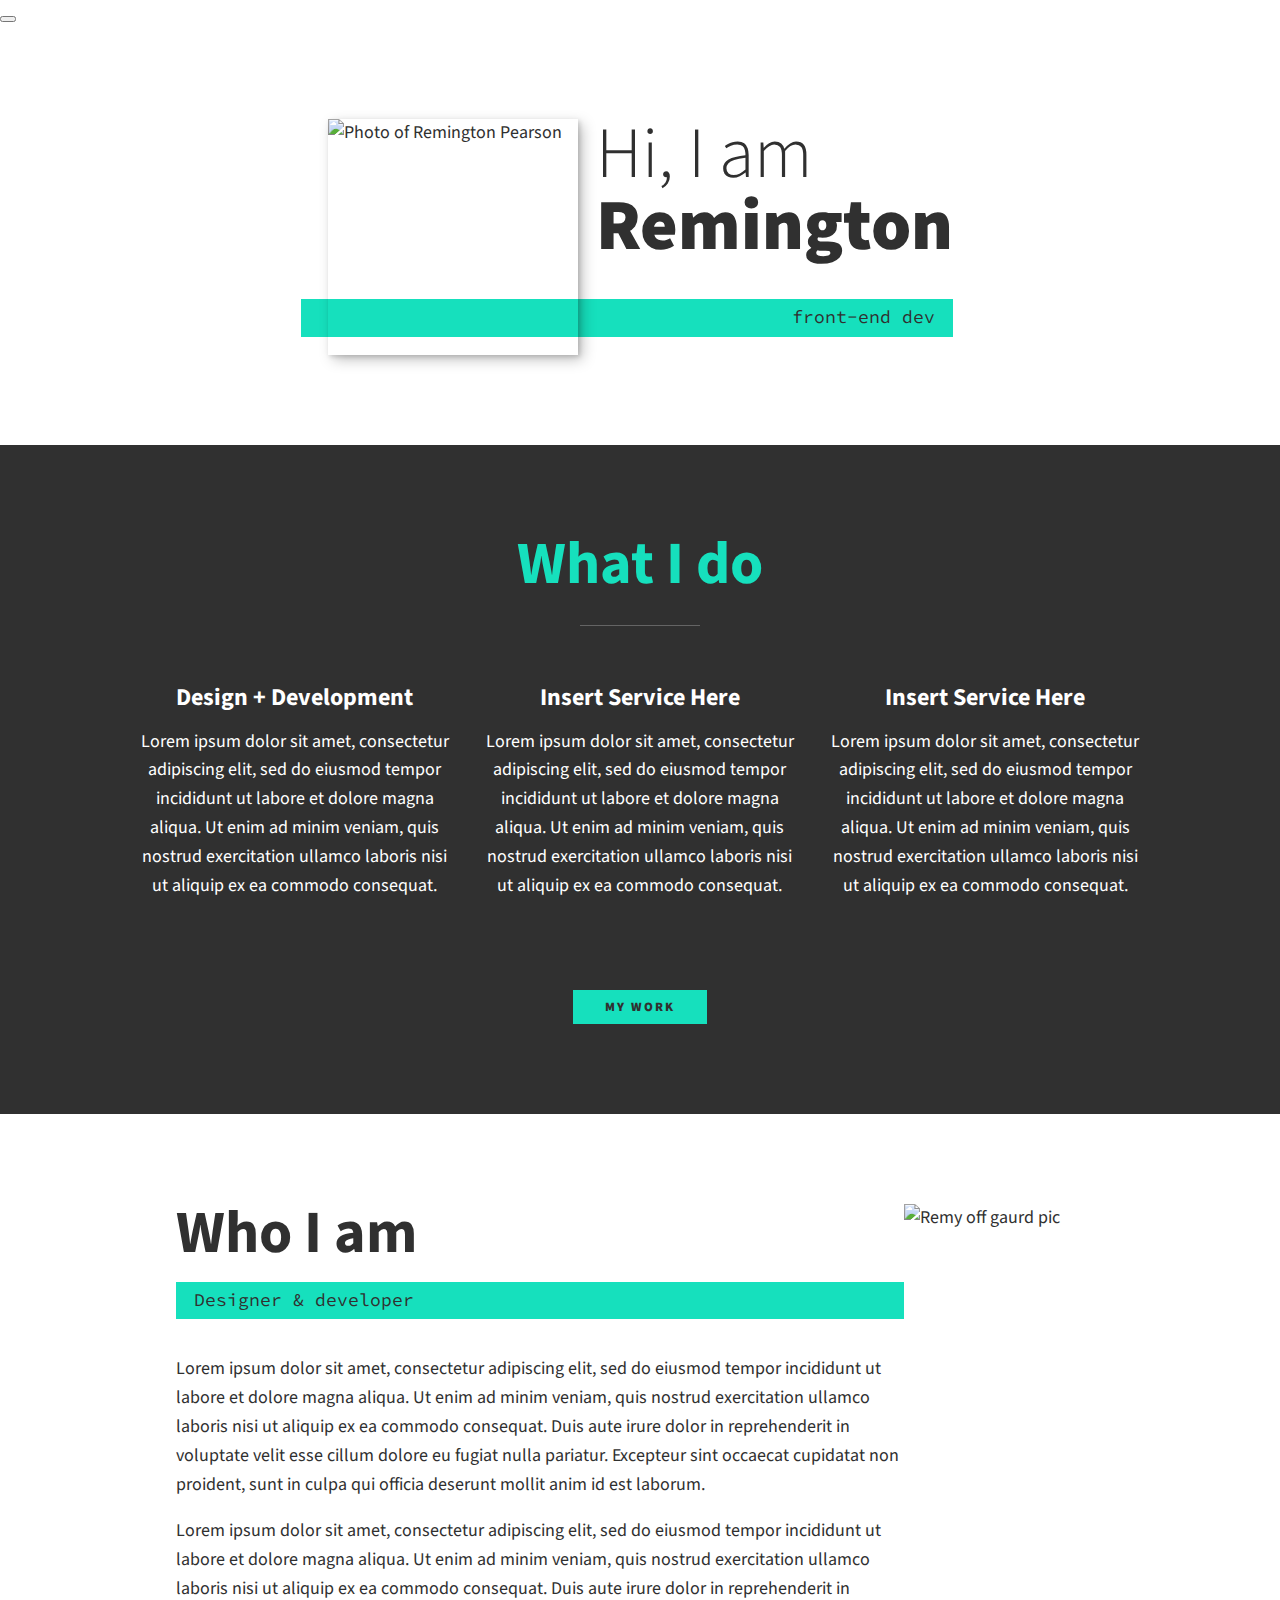
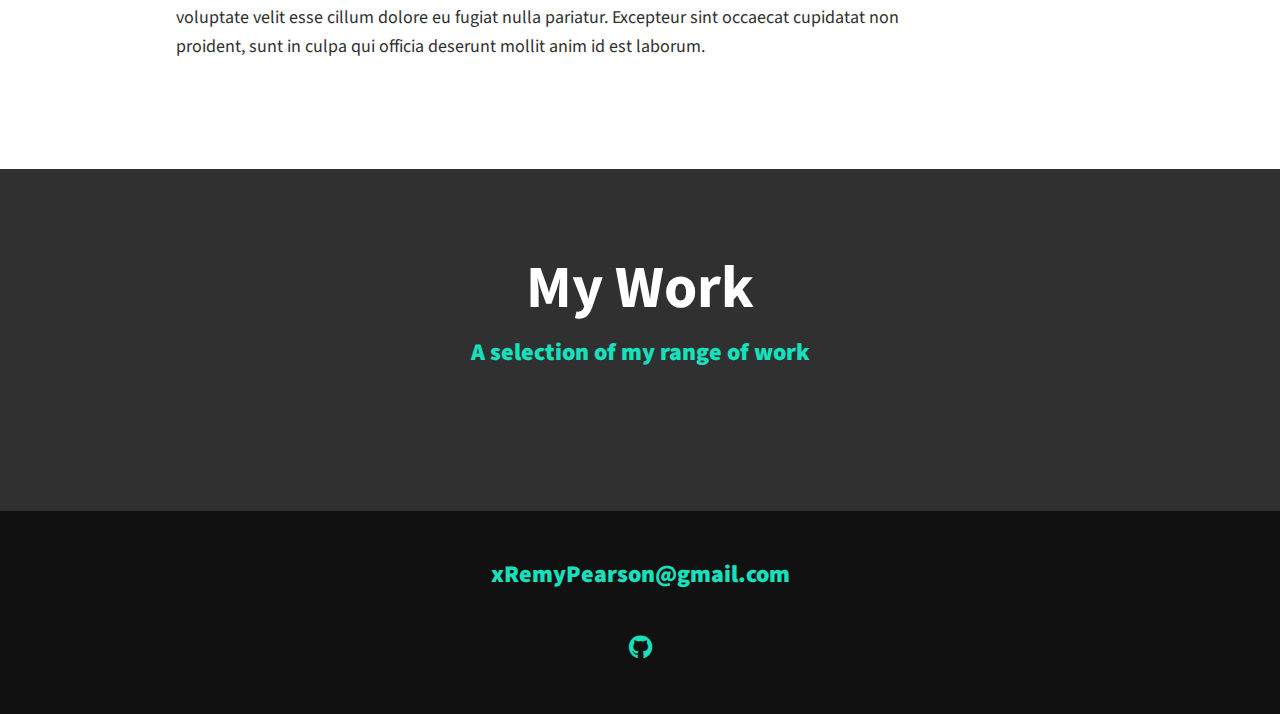
==== commit b0ae7f19: "Styled the footer and added icons" ====
--- a/home.html
+++ b/home.html
@@ -149,10 +149,16 @@
         </section>
 
 
-        <footer>
+        <footer class="footer">
             <a href="mailto:xRemyPearson@gmail.com" class="footer_link">xRemyPearson@gmail.com</a>
             <ul class="social-list">
-                <li class="social-list_item"><a class="social-list_link" href="https://github.com"></a>a</li>
+                <li class="social-list_item">
+                    <a class="social-list_link" href="https://github.com/RemyPearson">
+                        <i class="fab fa-github"></i>
+                    </a>
+                        
+            </li>
+
             </ul>
         </footer>
 
--- a/css/styles.css
+++ b/css/styles.css
@@ -288,4 +288,49 @@
 .portfolio_item:focus .portolio_img{
     transform: scale(1.2);
     opacity: .75;
+}
+
+/* footer */
+
+.footer {
+    background: #111;
+    color: var(--clr-accent);
+    text-align: center;
+    padding: 2.5em 0;
+}
+
+.footer a { 
+    color: inherit;
+    font-size: var(--fs-h3);
+    text-decoration: none;
+}
+
+.footer_link {
+    font-weight: var(--fw-bold);
+}
+
+.footer_link:hover,
+.social-list:hover {
+    opacity: .7;
+}
+
+.footer_link:hover {
+    text-decoration: underline;
+}
+
+.social-list {
+    list-style: none;
+    display: flex;
+    justify-content: center;
+    margin: 2em 0 0;
+    padding: 0;
+}
+
+.social-list_items {
+    margin: 0 .5em;
+
+}
+
+.social-list_link {
+    padding: .5em;
 }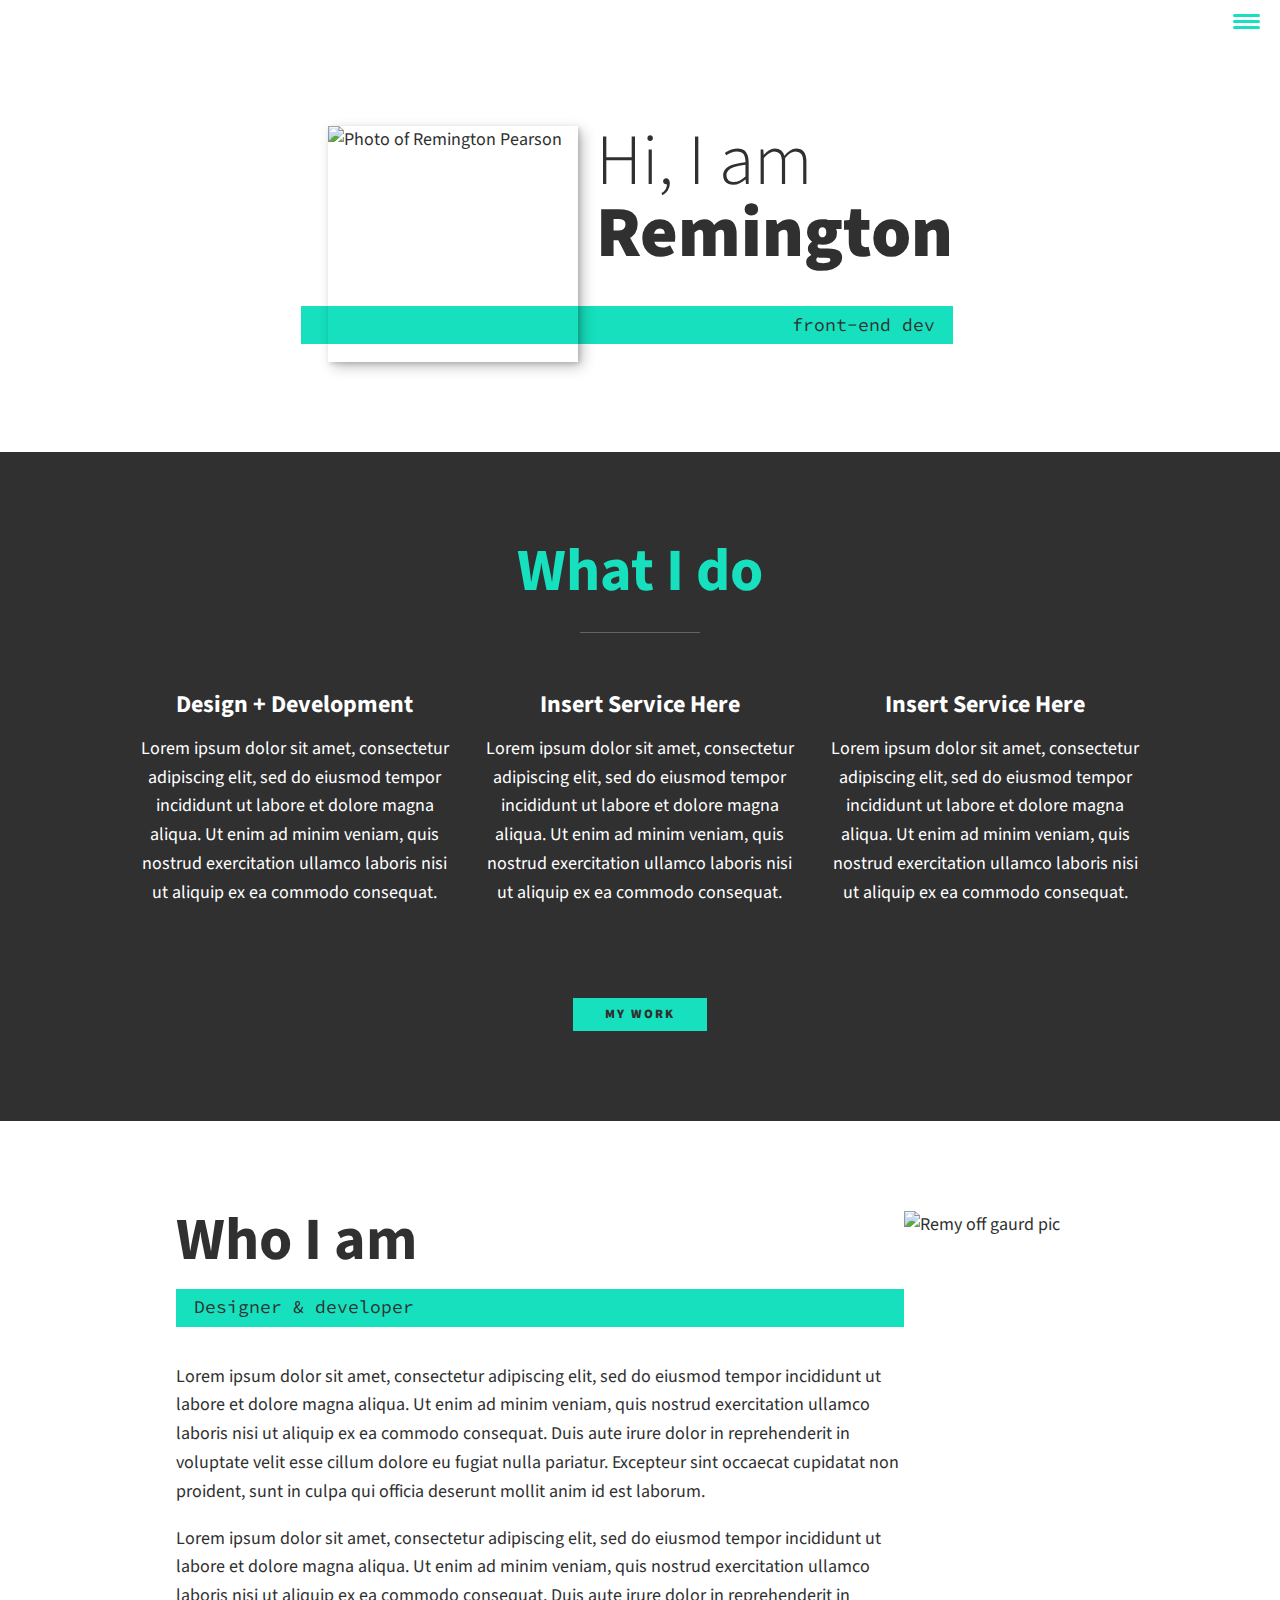
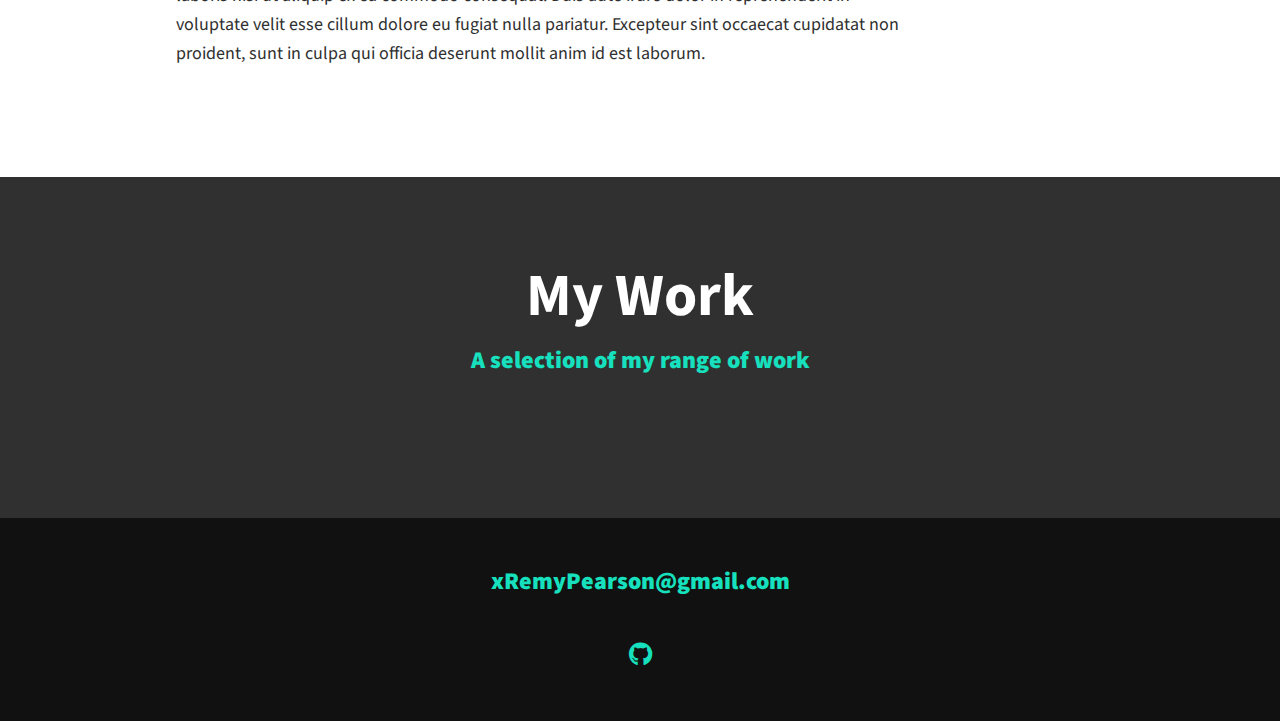
==== commit 53de59ba: "Added the JavaScript for the menu" ====
--- a/home.html
+++ b/home.html
@@ -162,6 +162,7 @@
             </ul>
         </footer>
 
+        <script src="js/index.js"></script>
 
     </body>
 </html>--- a/css/styles.css
+++ b/css/styles.css
@@ -37,6 +37,10 @@
 }
 
 /* General Styles */
+
+html {
+    scroll-behavior: smooth;
+}
 
 body { 
     background: var(--clr-light);
@@ -128,7 +132,109 @@
 
 /*Header*/
 
-nav { display: none; }
+header {
+    display: flex;
+    justify-content: space-between;
+    padding: 1em;
+}
+
+.logo {
+    max-width: 100px;
+}
+
+.nav { 
+    position: fixed;
+    background: var(--clr-dark);
+    color: var(--clr-light);
+    top: 0;
+    bottom: 0;
+    left: 0;
+    right: 0;
+    z-index: 100;
+
+    transform: translateX(100%);
+    transition: transform 250ms cubic-bezier(.5, 0, .5, 1);
+}
+
+.nav_list {
+    list-style: none;
+    display: flex;
+    height: 100%;
+    flex-direction: column;
+    justify-content: space-evenly;
+    align-items: center;
+    margin: 0;
+    padding: 0;
+}
+
+.nav_link {
+    color: inherit;
+    font-weight: var(--fw-bold);
+    font-size: var(--fs-h2);
+    text-decoration: none;
+
+}
+
+.nav_link:hover {
+    color: var(--clr-accent);
+}
+
+.nav-toggle {
+    padding: .5em;
+    background: transparent;
+    border: 0;
+    cursor: pointer;
+    position: absolute;
+    right: 1em;
+    top: 1em;
+    z-index: 1000;
+}
+
+.nav-open .nav {
+    transform: translateX(0%);
+}
+
+.nav-open .nav-toggle {
+    position: fixed;
+}
+
+.nav-open .hamburger {
+    transform: rotate(.625turn);
+}
+
+.nav-open .hamburger::before {
+    transform: rotate(90deg) translateX(-6px);
+}
+
+.nav-open .hamburger::after {
+    opacity: 0;
+}
+
+.hamburger {
+    display: block;
+    position: relative;
+}
+
+.hamburger,
+.hamburger::before,
+.hamburger::after {
+    background: var(--clr-accent);
+    width: 2em;
+    height: 3px;
+    border-radius: 1em;
+    transition: transform 250ms ease-in-out;
+}
+
+.hamburger::before,
+.hamburger::after {
+    content: '';
+    position: absolute;
+    left: 0;
+    right: 0;
+}
+
+.hamburger::before { top: 6px; }
+.hamburger::after { bottom: 6px; }
 
 /* Intro Section */
 
